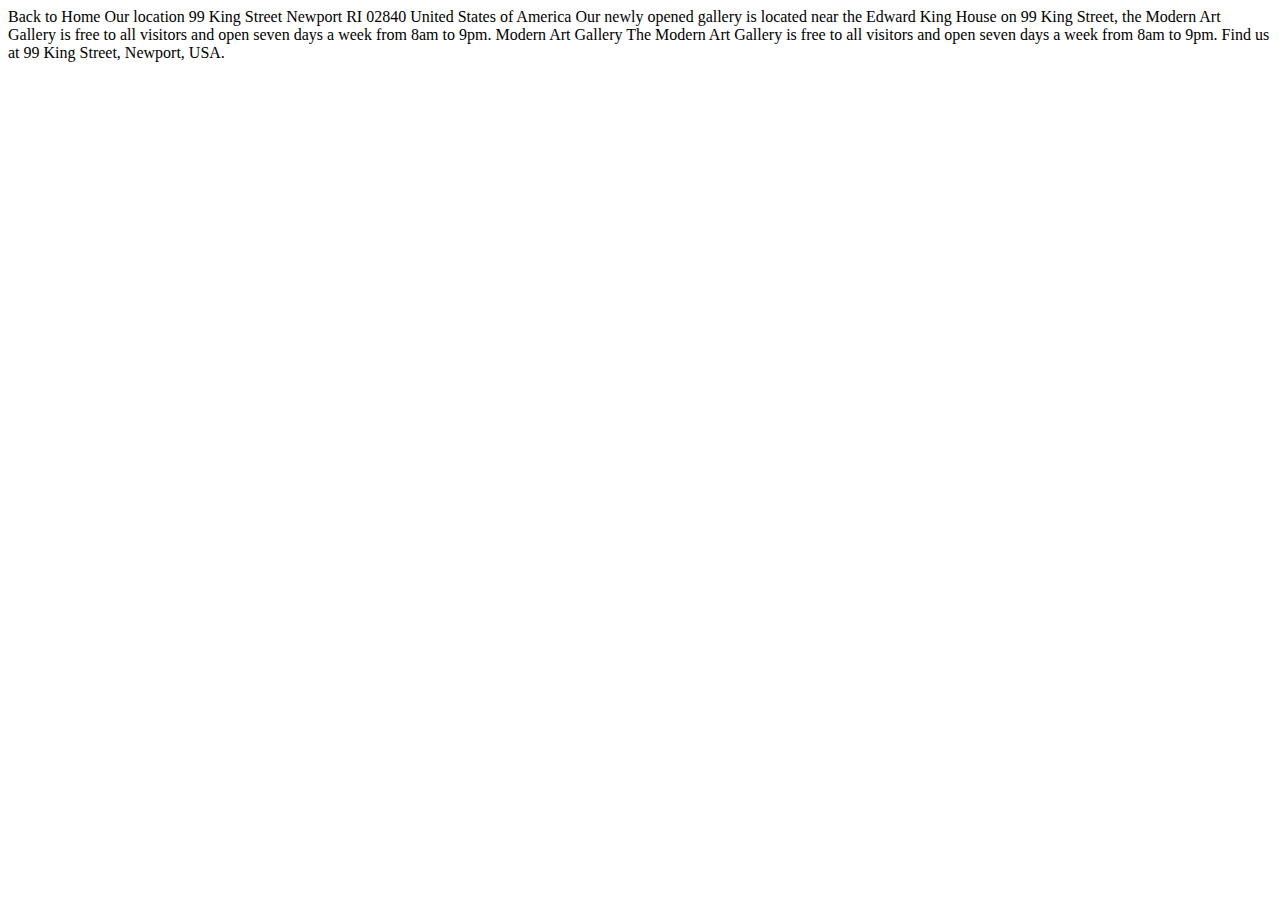
==== location.html @ f6840760 "first commit" ====
<!DOCTYPE html>
<html lang="en">
<head>
  <meta charset="UTF-8">
  <meta name="viewport" content="width=device-width, initial-scale=1.0">

  <link rel="icon" type="image/png" sizes="32x32" href="./assets/favicon-32x32.png">
  
  <title>Frontend Mentor | Art gallery website</title>
</head>
<body>

  Back to Home

  Our location

  99 King Street
  Newport
  RI 02840
  United States of America

  Our newly opened gallery is located near the Edward King House on 99 King 
  Street, the Modern Art Gallery is free to all visitors and open seven days 
  a week from 8am to 9pm.

  Modern Art Gallery

  The Modern Art Gallery is free to all visitors and open seven days a week 
  from 8am to 9pm. Find us at 99 King Street, Newport, USA.

</body>
</html>
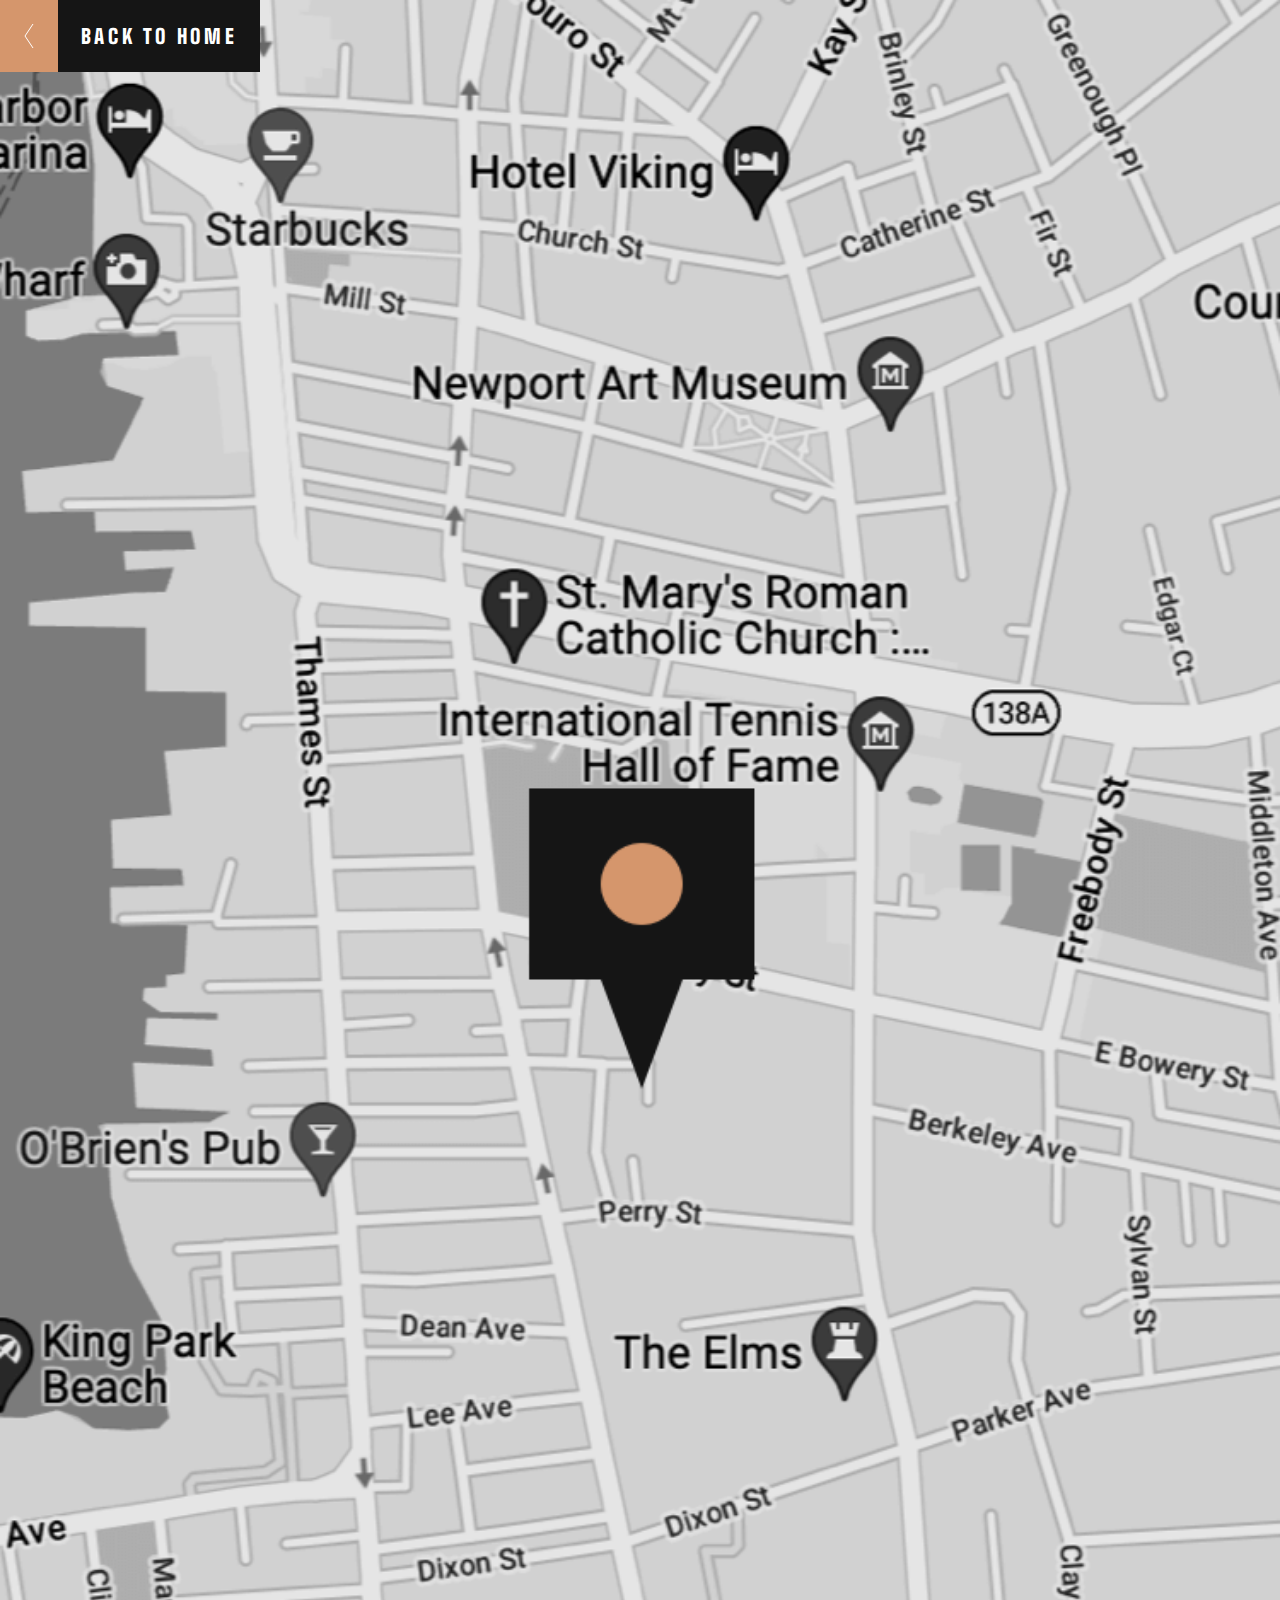
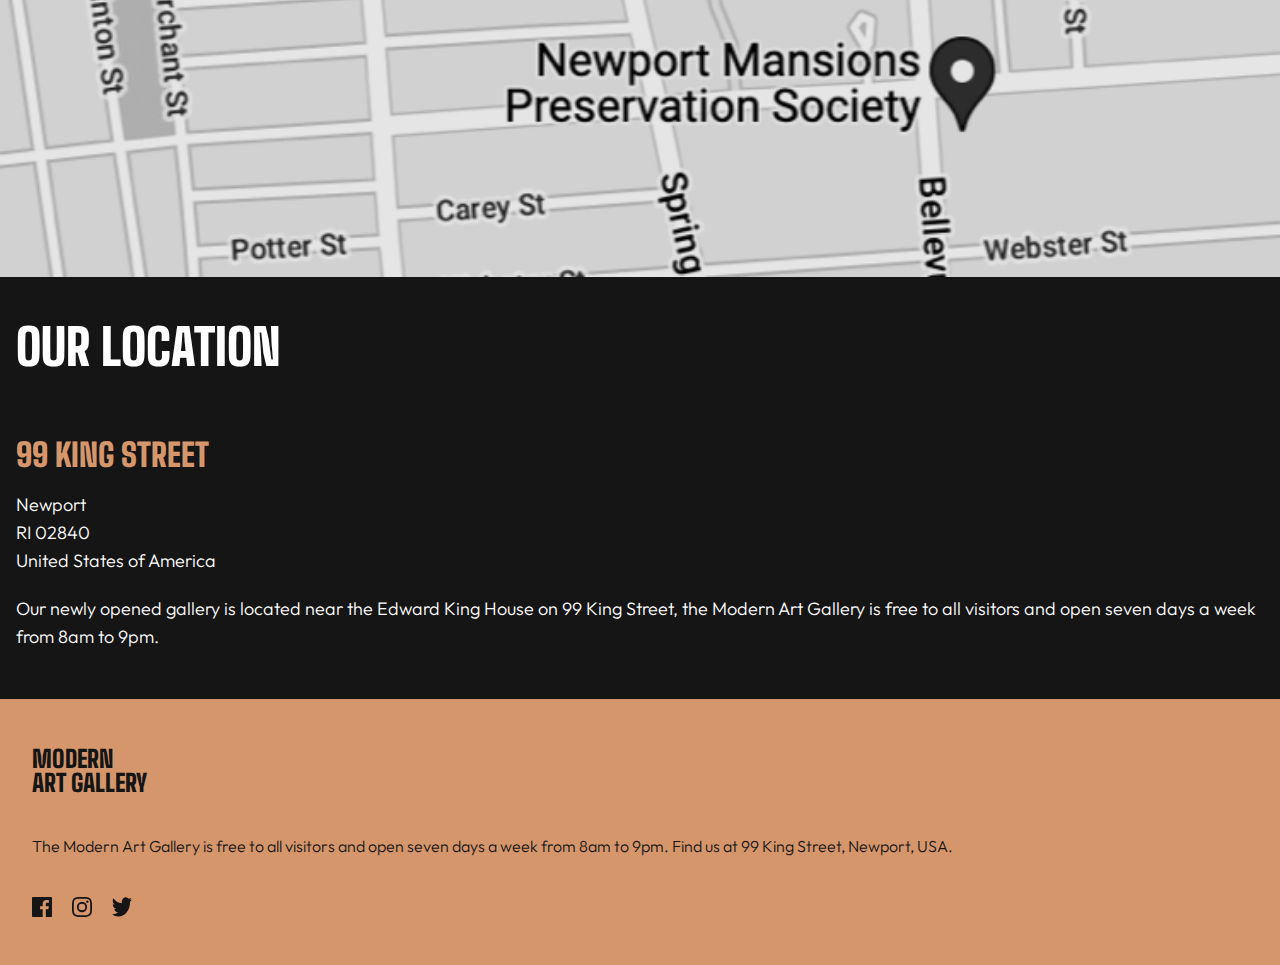
==== commit e1494b0c: "done with the mobile view for the location page" ====
--- a/location.html
+++ b/location.html
@@ -1,32 +1,103 @@
 <!DOCTYPE html>
 <html lang="en">
+
 <head>
   <meta charset="UTF-8">
-  <meta name="viewport" content="width=device-width, initial-scale=1.0">
+  <meta
+    name="viewport"
+    content="width=device-width, initial-scale=1.0"
+  >
 
-  <link rel="icon" type="image/png" sizes="32x32" href="./assets/favicon-32x32.png">
-  
+  <link
+    rel="icon"
+    type="image/png"
+    sizes="32x32"
+    href="./assets/favicon-32x32.png"
+  >
+
   <title>Frontend Mentor | Art gallery website</title>
+  <link
+    rel="preconnect"
+    href="https://fonts.googleapis.com"
+  >
+  <link
+    rel="preconnect"
+    href="https://fonts.gstatic.com"
+    crossorigin
+  >
+  <link
+    href="https://fonts.googleapis.com/css2?family=Big+Shoulders:opsz,wght@10..72,100..900&family=Outfit:wght@100..900&display=swap"
+    rel="stylesheet"
+  >
+  <link
+    rel="stylesheet"
+    href="style.css"
+  >
 </head>
+
 <body>
+  <section class="main-map">
+    <img
+      src="./assets/mobile/image-map@2x.png"
+      alt="image-map"
+      class="map-img"
+    >
+    <a
+      href="/"
+      type="button"
+      class="back-btn"
+    >
+      <img
+        class="cta-img"
+        src="./assets/icon-arrow-left.svg"
+        alt="icon-arrow-right"
+        aria-hidden="true"
+      >
+      <span class="cta-text">Back to Home</span>
+    </a>
+  </section>
+  <main class="main-location-details">
+    <h2>
+      Our location
+    </h2>
+    <div>
+      <h3>
+        99 King Street
+      </h3>
+      <ul>
+        <li>Newport</li>
+        <li>RI 02840</li>
+        <li>United States of America</li>
+      </ul>
+      <p>
+        Our newly opened gallery is located near the Edward King House on 99 King Street, the
+        Modern Art Gallery is free to all visitors and open seven days a week from 8am to 9pm.
+      </p>
+    </div>
+  </main>
+  <footer class="location-footer">
+    <h4>
+      Modern <br> Art Gallery
+    </h4>
+    <p>
+      The Modern Art Gallery is free to all visitors and open seven days a week from 8am to 9pm. Find us at 99 King
+      Street, Newport, USA.
+    </p>
+    <div class="socials">
+      <img
+        src="./assets/icon-facebook-dark.svg"
+        alt="icon-facebook"
+      >
+      <img
+        src="./assets/icon-instagram-dark.svg"
+        alt="icon-instagram"
+      >
+      <img
+        src="./assets/icon-twitter-dark.svg"
+        alt="icon-twitter"
+      >
+    </div>
+  </footer>
+</body>
 
-  Back to Home
-
-  Our location
-
-  99 King Street
-  Newport
-  RI 02840
-  United States of America
-
-  Our newly opened gallery is located near the Edward King House on 99 King 
-  Street, the Modern Art Gallery is free to all visitors and open seven days 
-  a week from 8am to 9pm.
-
-  Modern Art Gallery
-
-  The Modern Art Gallery is free to all visitors and open seven days a week 
-  from 8am to 9pm. Find us at 99 King Street, Newport, USA.
-
-</body>
 </html>--- a/style.css
+++ b/style.css
@@ -0,0 +1,296 @@
+:root {
+	/* COLORS */
+	--Gold: #d5966c;
+	--DarkGrey: #444444;
+	--White: #ffffff;
+	--AlmostBlack: #151515;
+
+	/* TYPOGRAPHY */
+	/* Font Family */
+	--ff-big-shoulders: "Big Shoulders", sans-serif;
+	--ff-outfit: "Outfit", sans-serif;
+
+	/* Font Sizes */
+	--fs-heading-xl: 6rem; /* 96px */
+	--fs-heading-l: 4.375rem; /* 70px */
+	--fs-heading-m: 3.75rem; /* 60px */
+	--fs-heading-s: 2.25rem; /* 36px */
+	--fs-heading-xs: 1.25rem; /* 20px */
+	--fs-body-m: 1.375rem; /* 22px */
+	--fs-body-s: 1.125rem; /* 18px */
+
+	/* Line Height */
+	--lh-heading-xl: 5.5rem; /* 88px */
+	--lh-heading-l: 4.375rem; /* 70px */
+	--lh-heading-m: 3.4375rem; /* 55px */
+	--lh-heading-s: 2.25rem; /* 36px */
+	--lh-body-m: 2rem; /* 32px */
+	--lh-body-s: 1.75rem; /* 28px */
+
+	/* Font Weight */
+	--fw-heading: 900;
+	--fw-body: 300;
+
+	/* spacing */
+	--space-2xs: 0.25rem; /* 4px */
+	--space-xs: 0.65rem; /* 8px */
+	--space-sm: 1rem; /* 16px */
+	--space-md: 1.5rem; /* 24px */
+	--space-lg: 2rem; /* 32px */
+	--space-xl: 4rem; /* 64px */
+
+	/* border-radius */
+	--radius-sm: 0.5rem; /* 8px */
+	--radius-md: 0.75rem; /* 12px */
+	--radius-full: 999px; /* 999px */
+}
+
+* {
+	padding: 0;
+	margin: 0;
+	box-sizing: border-box;
+}
+
+body {
+	font-family: var(--ff-outfit);
+	font-weight: var(--fw-body);
+	font-size: var(--fs-body-s);
+	line-height: var(--lh-body-s);
+	font-optical-sizing: auto;
+	font-style: normal;
+}
+
+h1,
+h2,
+h3,
+h4 {
+	font-family: var(--ff-big-shoulders);
+	font-weight: var(--fw-heading);
+	text-transform: uppercase;
+}
+
+a {
+	text-decoration: none;
+}
+
+.hero-image {
+	width: 100%;
+}
+
+.title {
+	font-size: var(--fs-heading-m);
+	line-height: var(--lh-heading-m);
+	margin-inline: var(--space-sm);
+	margin-block: var(--space-lg);
+}
+
+.cta {
+	margin-inline: var(--space-sm);
+	display: flex;
+	flex-direction: column;
+	gap: var(--space-lg);
+}
+
+.cta-btn {
+	width: 260px;
+	height: 72px;
+	display: flex;
+	align-items: center;
+	justify-content: center;
+	cursor: pointer;
+	border: none;
+	padding: 0;
+}
+
+.cta-text {
+	background-color: var(--AlmostBlack);
+	color: var(--White);
+	width: 100%;
+	height: 100%;
+	display: flex;
+	justify-content: center;
+	align-items: center;
+	font-family: var(--ff-big-shoulders);
+	font-weight: var(--fw-heading);
+	font-size: var(--fs-heading-xs);
+	letter-spacing: 3.64px;
+	text-transform: uppercase;
+}
+
+.cta-img {
+	padding: var(--space-md);
+	background-color: var(--Gold);
+}
+
+.cta-btn:hover .cta-text {
+	background-color: var(--Gold);
+}
+
+.cta-btn:hover .cta-img {
+	background-color: var(--AlmostBlack);
+}
+
+.main-home-section {
+	margin-block: 120px;
+	padding-inline: 1rem;
+}
+
+.about-section {
+	display: flex;
+	flex-direction: column;
+	gap: 25px;
+	margin-bottom: 32px;
+}
+
+.about-details {
+	display: flex;
+	flex-direction: column;
+	gap: 21px;
+}
+
+.about-details h2 {
+	font-size: 50px;
+	line-height: 45px;
+}
+
+.gallery-section {
+	display: flex;
+	flex-direction: column;
+	gap: 1rem;
+}
+
+.second-block {
+	display: flex;
+	flex-direction: column;
+	gap: 1rem;
+}
+
+.remarks {
+	display: flex;
+	flex-direction: column;
+	gap: 24px;
+	padding-inline: 24px;
+	padding-block: 48px;
+	background-color: var(--AlmostBlack);
+	color: var(--White);
+}
+
+.remarks h3 {
+	font-size: 50px;
+	line-height: 45px;
+}
+
+.home-footer {
+	background-color: var(--AlmostBlack);
+	color: var(--White);
+	display: flex;
+	flex-direction: column;
+	gap: 38px;
+	padding-block: 48px;
+	padding-inline: 32px;
+}
+
+.home-footer h4 {
+	font-size: 24px;
+	line-height: 1.5rem;
+}
+
+.home-footer p {
+	font-size: 16px;
+	line-height: 26px;
+}
+
+.home-footer .socials {
+	display: flex;
+	gap: 20px;
+}
+
+.home-footer .socials img:hover {
+	cursor: pointer;
+	opacity: 70%;
+}
+
+/* LOCATION PAGE */
+.main-map {
+	display: flex;
+}
+.map-img {
+	width: 100%;
+	height: 100%;
+}
+
+.back-btn {
+	width: 260px;
+	height: 72px;
+	display: flex;
+	align-items: center;
+	justify-content: center;
+	cursor: pointer;
+	border: none;
+	padding: 0;
+	position: fixed;
+	left: 0px;
+	top: 0px;
+}
+
+.main-location-details {
+	padding-block: 48px;
+	padding-inline: 1rem;
+	background-color: var(--AlmostBlack);
+	color: var(--White);
+	display: flex;
+	flex-direction: column;
+	gap: 21px;
+}
+
+.main-location-details h2 {
+	font-size: 50px;
+	line-height: 45px;
+	margin-bottom: 48px;
+}
+
+.main-location-details h3 {
+	font-size: 32px;
+	line-height: 32px;
+	color: var(--Gold);
+}
+
+.main-location-details div {
+	display: flex;
+	flex-direction: column;
+	gap: 20px;
+}
+
+ul {
+	list-style: none;
+}
+
+.location-footer {
+	background-color: var(--Gold);
+	color: var(--AlmostBlack);
+	display: flex;
+	flex-direction: column;
+	gap: 38px;
+	padding-block: 48px;
+	padding-inline: 32px;
+}
+
+.location-footer h4 {
+	font-size: 24px;
+	line-height: 1.5rem;
+}
+
+.location-footer p {
+	font-size: 16px;
+	line-height: 26px;
+}
+
+.location-footer .socials {
+	display: flex;
+	gap: 20px;
+}
+
+.location-footer .socials img:hover {
+	cursor: pointer;
+	opacity: 70%;
+}
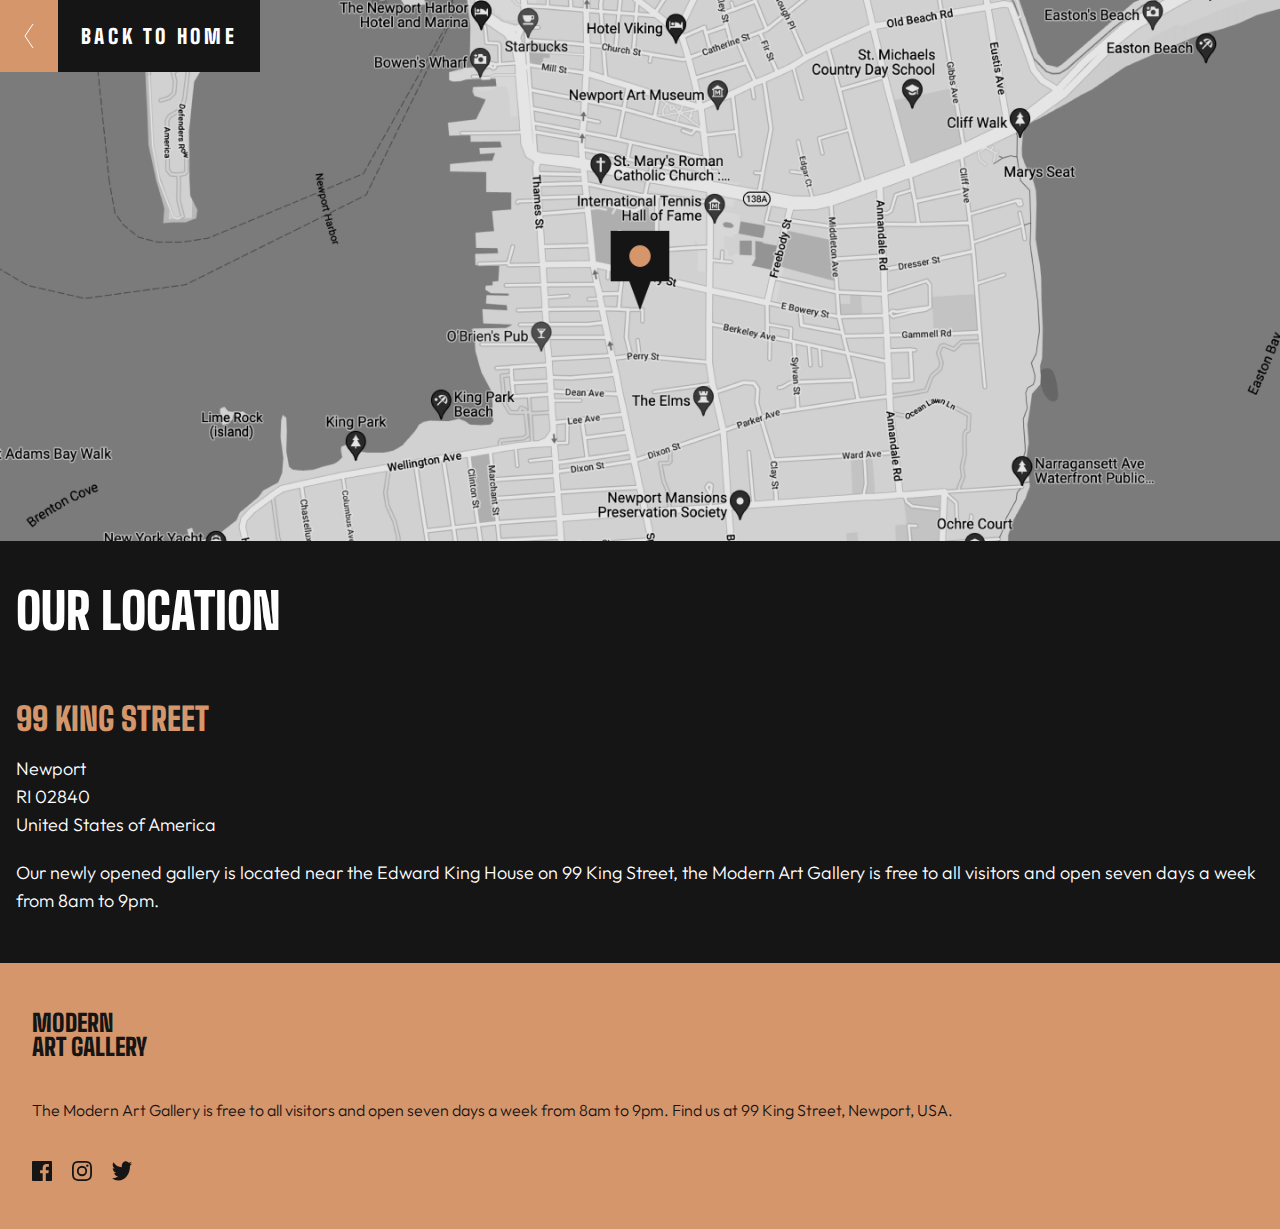
==== commit ecad4475: "fix all image responsiveness" ====
--- a/location.html
+++ b/location.html
@@ -37,11 +37,21 @@
 
 <body>
   <section class="main-map">
-    <img
-      src="./assets/mobile/image-map@2x.png"
-      alt="image-map"
-      class="map-img"
-    >
+    <picture>
+      <source
+        media="(min-width: 1024px)"
+        srcset="assets/desktop/image-map@2x.png"
+      >
+      <source
+        media="(min-width: 768px)"
+        srcset="assets/tablet/image-map@2x.png"
+      >
+      <img
+        src="./assets/mobile/image-map@2x.png"
+        alt="image-map"
+        class="map-img"
+      >
+    </picture>
     <a
       href="/"
       type="button"
--- a/style.css
+++ b/style.css
@@ -142,6 +142,11 @@
 	margin-bottom: 32px;
 }
 
+.about-img {
+	width: 100%;
+	height: 100%;
+}
+
 .about-details {
 	display: flex;
 	flex-direction: column;
@@ -159,6 +164,11 @@
 	gap: 1rem;
 }
 
+.gallery-img {
+	width: 100%;
+	height: 100%;
+}
+
 .second-block {
 	display: flex;
 	flex-direction: column;
@@ -218,6 +228,13 @@
 	width: 100%;
 	height: 100%;
 }
+
+/* @media (min-width: 768px) {
+	.map-img {
+		width: 100%;
+		height: 100%;
+	}
+} */
 
 .back-btn {
 	width: 260px;
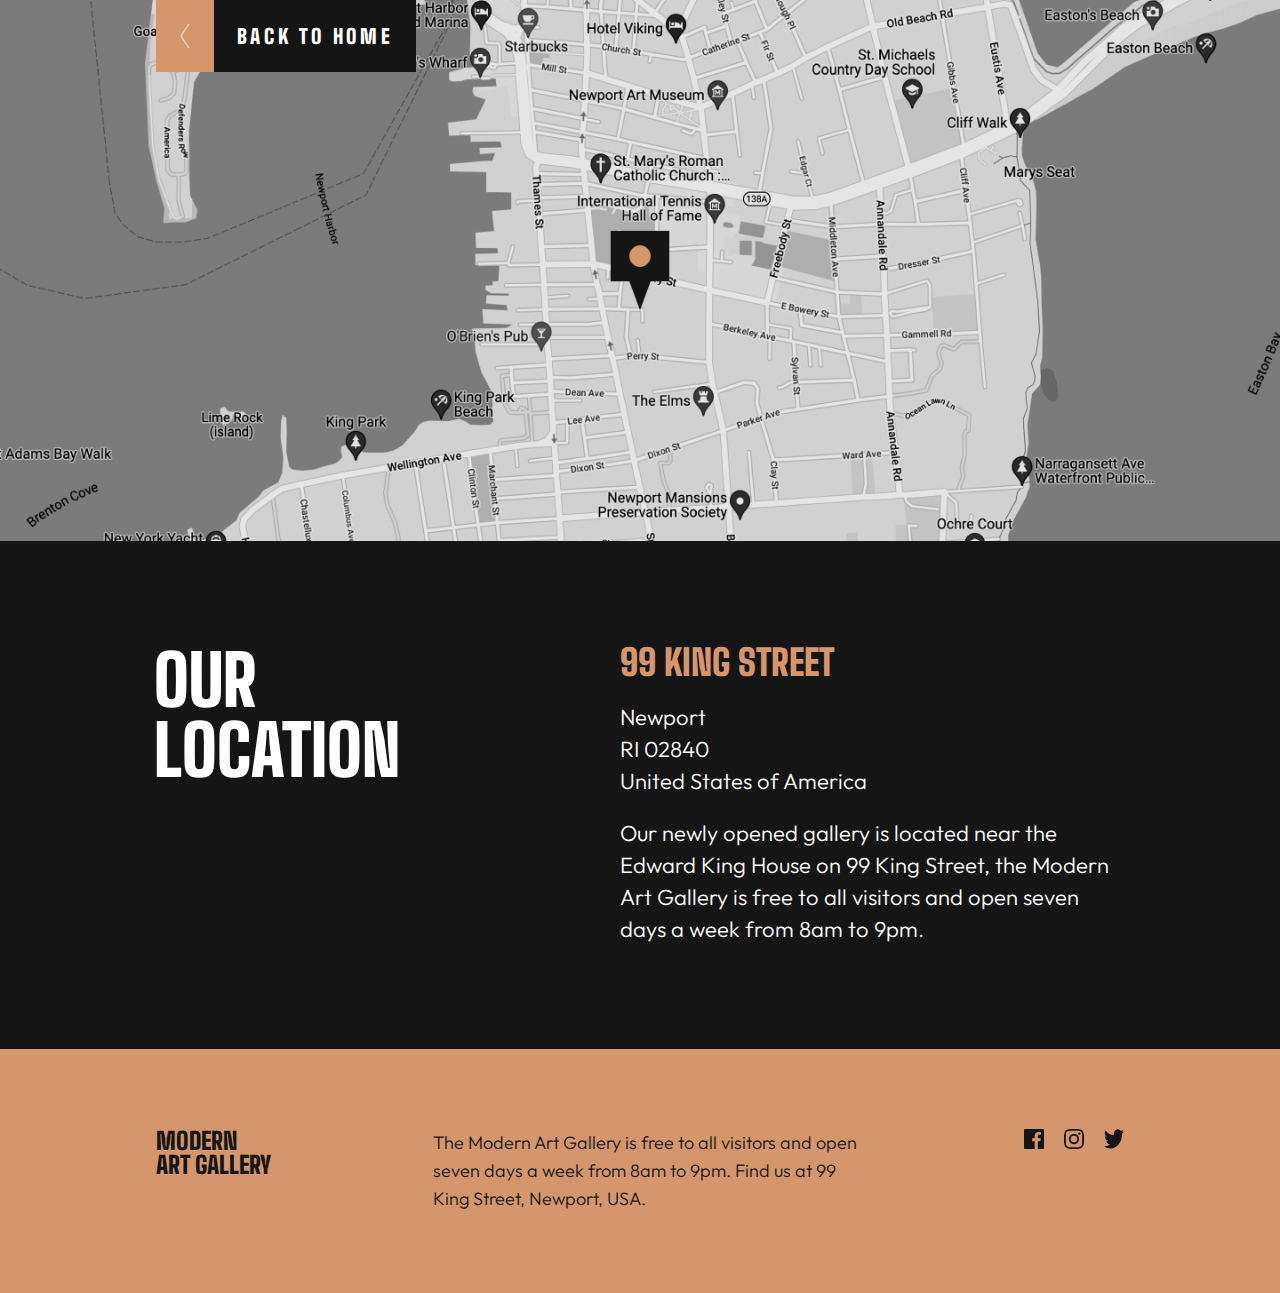
==== commit 43f04684: "wrapping up" ====
--- a/location.html
+++ b/location.html
@@ -58,12 +58,12 @@
       class="back-btn"
     >
       <img
-        class="cta-img"
+        class="back-img"
         src="./assets/icon-arrow-left.svg"
         alt="icon-arrow-right"
         aria-hidden="true"
       >
-      <span class="cta-text">Back to Home</span>
+      <span class="back-text">Back to Home</span>
     </a>
   </section>
   <main class="main-location-details">
--- a/style.css
+++ b/style.css
@@ -73,19 +73,25 @@
 	text-decoration: none;
 }
 
+.hero-items {
+	margin-inline: var(--space-sm);
+	margin-block: var(--space-lg);
+	display: flex;
+	flex-direction: column;
+	gap: 32px;
+}
+
 .hero-image {
 	width: 100%;
+	height: 100%;
 }
 
 .title {
 	font-size: var(--fs-heading-m);
 	line-height: var(--lh-heading-m);
-	margin-inline: var(--space-sm);
-	margin-block: var(--space-lg);
 }
 
 .cta {
-	margin-inline: var(--space-sm);
 	display: flex;
 	flex-direction: column;
 	gap: var(--space-lg);
@@ -228,13 +234,6 @@
 	width: 100%;
 	height: 100%;
 }
-
-/* @media (min-width: 768px) {
-	.map-img {
-		width: 100%;
-		height: 100%;
-	}
-} */
 
 .back-btn {
 	width: 260px;
@@ -250,6 +249,33 @@
 	top: 0px;
 }
 
+.back-text {
+	background-color: var(--AlmostBlack);
+	color: var(--White);
+	width: 100%;
+	height: 100%;
+	display: flex;
+	justify-content: center;
+	align-items: center;
+	font-family: var(--ff-big-shoulders);
+	font-weight: var(--fw-heading);
+	font-size: var(--fs-heading-xs);
+	letter-spacing: 3.64px;
+	text-transform: uppercase;
+}
+.back-img {
+	padding: var(--space-md);
+	background-color: var(--Gold);
+}
+
+.back-btn:hover .back-text {
+	background-color: var(--Gold);
+}
+
+.back-btn:hover .back-img {
+	background-color: var(--AlmostBlack);
+}
+
 .main-location-details {
 	padding-block: 48px;
 	padding-inline: 1rem;
@@ -307,7 +333,279 @@
 	gap: 20px;
 }
 
+.location-footer .socials img {
+	width: 20px;
+	height: 20px;
+}
+
 .location-footer .socials img:hover {
 	cursor: pointer;
 	opacity: 70%;
 }
+
+/* TABLET VIEW */
+@media (min-width: 768px) {
+	/* Home page */
+	.hero-image {
+		max-height: 700px;
+		width: 56%;
+	}
+
+	.hero-items {
+		position: absolute;
+		top: 145px;
+		left: 48%;
+	}
+
+	.cta p {
+		max-width: 339px;
+	}
+
+	.main-home-section {
+		padding-inline: 40px;
+	}
+
+	.about-section {
+		flex-direction: row-reverse;
+		justify-content: space-between;
+		gap: 68px;
+		margin-bottom: 12px;
+	}
+
+	.about-img {
+		max-height: 400px;
+	}
+
+	.about-details {
+		gap: 24px;
+		margin-block: 36px;
+		max-width: 223px;
+	}
+
+	.gallery-section {
+		flex-direction: row;
+		width: 100%;
+		gap: 12px;
+		max-height: 720px;
+	}
+
+	.second-block {
+		gap: 12px;
+	}
+
+	.second-block {
+		max-width: 280px;
+	}
+
+	.second-block img {
+		height: 100%;
+	}
+
+	.remarks {
+		gap: 24px;
+		padding-inline: 28px;
+		padding-block: 80px;
+	}
+
+	.remarks p {
+		max-width: 223px;
+	}
+
+	.home-footer {
+		flex-direction: row;
+		padding-block: 56px;
+		padding-inline: 40px;
+		justify-content: space-between;
+	}
+
+	.home-footer p {
+		max-width: 281px;
+	}
+
+	.home-footer .socials img {
+		width: 20px;
+		height: 20px;
+	}
+
+	/* Location page */
+	.back-btn {
+		left: 48px;
+	}
+
+	.main-location-details {
+		padding-block: 88px;
+		padding-inline: 40px;
+		flex-direction: row;
+		gap: 68px;
+	}
+
+	.main-location-details h2 {
+		font-size: 55px;
+		line-height: 50px;
+	}
+
+	.location-footer {
+		flex-direction: row;
+		padding-block: 56px;
+		padding-inline: 40px;
+		justify-content: space-between;
+	}
+
+	.location-footer p {
+		max-width: 281px;
+	}
+}
+
+/* DESKTOP VIEW */
+@media (min-width: 1024px) {
+	/* Home page */
+
+	.hero-section {
+		position: relative;
+		display: grid;
+		grid-template-columns: 1fr 1fr 1fr;
+		height: 800px;
+	}
+
+	.hero-image {
+		width: 100%;
+		min-height: 100%;
+	}
+
+	.black-bg {
+		background-color: var(--AlmostBlack);
+	}
+
+	.hero-items {
+		position: absolute;
+		top: 24%;
+		left: 152px;
+		display: flex;
+		flex-direction: row;
+		gap: 148px;
+	}
+
+	.title {
+		font-size: var(--fs-heading-xl);
+		line-height: var(--lh-heading-xl);
+		width: 514px;
+		color: white;
+		mix-blend-mode: difference;
+	}
+
+	.cta {
+		gap: 64px;
+	}
+
+	.cta p {
+		min-width: 350px;
+		font-size: 22px;
+		line-height: 32px;
+	}
+
+	.main-home-section {
+		padding-inline: 164px;
+	}
+
+	.about-section {
+		margin-bottom: 32px;
+	}
+
+	.about-details {
+		gap: 32px;
+		margin-block: 60px;
+		max-width: 350px;
+	}
+
+	.about-details h2 {
+		font-size: 60px;
+		line-height: 60px;
+	}
+
+	.about-details p {
+		font-size: 22px;
+		line-height: 32px;
+	}
+
+	.gallery-section {
+		gap: 32px;
+		overflow: hidden;
+		/* max-height: 1000px; */
+	}
+
+	.second-block {
+		max-width: 445px;
+		gap: 32px;
+	}
+
+	.remarks {
+		gap: 32px;
+		padding-block: 64px;
+		padding-inline: 40px;
+	}
+
+	.remarks h3 {
+		font-size: 60px;
+		line-height: 60px;
+	}
+
+	.remarks p {
+		max-width: 350px;
+		font-size: 22px;
+		line-height: 32px;
+	}
+
+	.home-footer {
+		padding-block: 80px;
+		padding-inline: 156px;
+	}
+
+	.home-footer p {
+		max-width: 430px;
+		font-size: 18px;
+		line-height: 28px;
+	}
+
+	/* Location page */
+	.back-btn {
+		left: 156px;
+	}
+
+	.main-location-details {
+		padding-block: 104px;
+		padding-inline: 154px;
+		flex-direction: row;
+		gap: 220px;
+	}
+
+	.main-location-details h2 {
+		font-size: 70px;
+		line-height: 70px;
+	}
+
+	.main-location-details h3 {
+		font-size: 36px;
+		line-height: 36px;
+	}
+
+	.main-location-details p,
+	ul {
+		font-size: 22px;
+		line-height: 32px;
+	}
+
+	.location-footer {
+		flex-direction: row;
+		padding-block: 80px;
+		padding-inline: 156px;
+		justify-content: space-between;
+	}
+
+	.location-footer p {
+		max-width: 430px;
+		font-size: 18px;
+		line-height: 28px;
+	}
+
+	/* Home page */
+}
